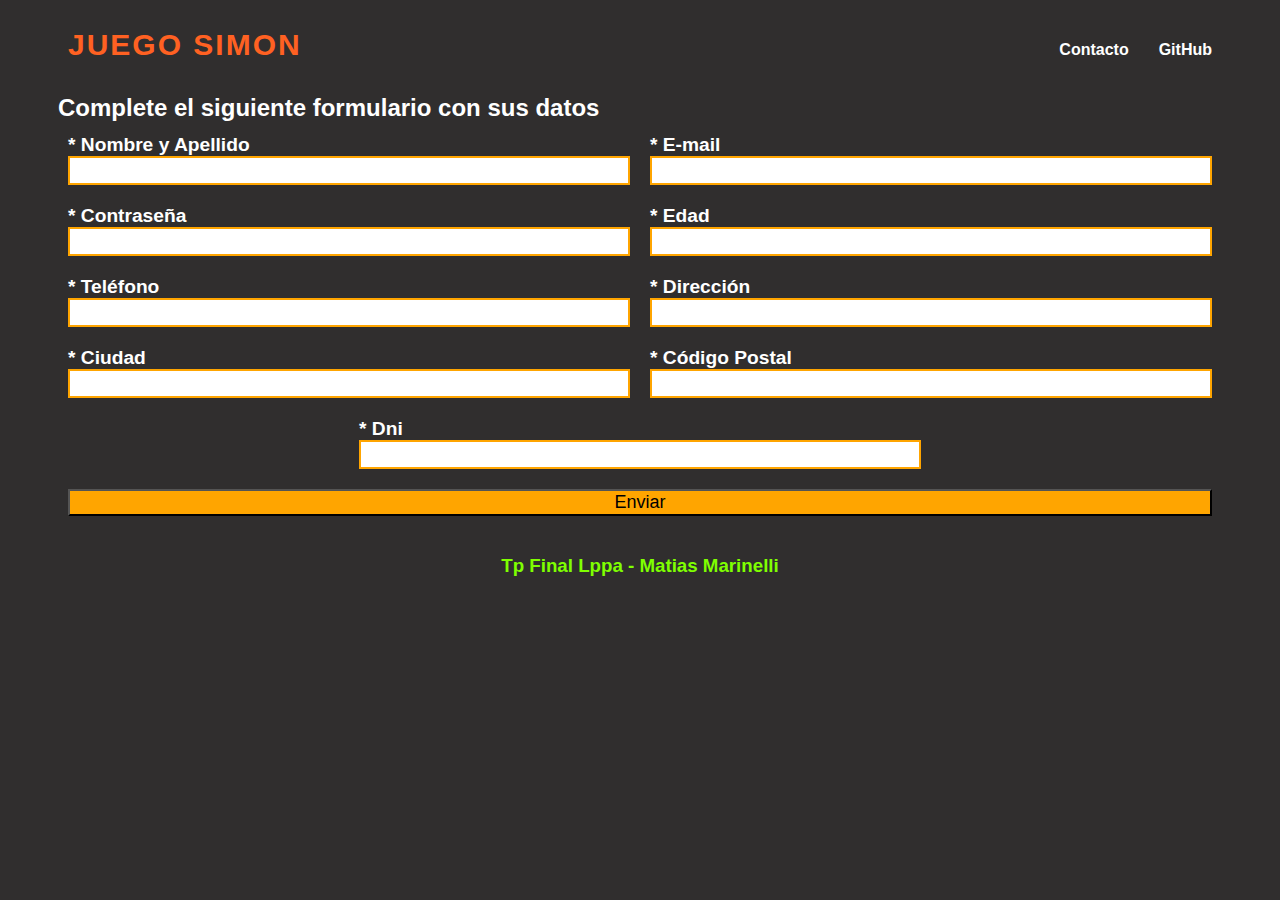
==== contacto.html @ 786cab05 "Avances en el formulario de contanto" ====
<!DOCTYPE html>
<html lang="es">
<head>
  <meta charset="UTF-8">
  <meta name="viewport" content="width=device-width, initial-scale=1.0">
  <title>Juego Simon</title>
  <link rel="stylesheet" href="./styles.css">
  <link rel="stylesheet" href="./stylesValidation.css">
</head>
<body>
  <header class="row-nowrap">
    <div>
      <h1>Juego Simon</h1>
    </div>

    <div class="row-nowrap menu">
      <a href="#"><h4>Contacto</h4></a>
      <a href="https://github.com/matiasr86/lppa-simon" target="_blank"><h4>GitHub</h4></a>
    </div>
  </header>
  <main>
    <section class="column-wrap sec-form">
      <h2>Complete el siguiente formulario con sus datos</h2>
      <form action="" >
        <div class="row-wrap form">
          <div class="userData">
              <div>
                <label for="nombre">* Nombre y Apellido</label>
              </div>
              <div>
                <input type="text" id="nombre">
              </div>
          </div>

          <div class="userData">
            <div>
              <label for="mail">* E-mail</label>
            </div>
            <div>
              <input type="text" id="mail">
            </div>
          </div>

          <div class="userData">
            <div>
              <label for="contraseña">* Contraseña</label>
            </div>
            <div>
              <input type="password" id="contraseña">
            </div>
          </div>

          <div class="userData">
            <div>
              <label for="edad">* Edad</label>
            </div>
            <div>
              <input type="number" id="edad">
            </div>
          </div>

          <div class="userData">
            <div>
              <label for="telefono">* Teléfono</label>
            </div>
            <div>
              <input type="number" id="telefono">
            </div>
          </div>

          <div class="userData">
            <div>
              <label for="direccion">* Dirección</label>
            </div>
            <div>
              <input type="text" id="direccion">
            </div>
          </div>

          <div class="userData">
            <div>
              <label for="ciudad">* Ciudad</label>
            </div>
            <div>
              <input type="text" id="ciudad">
            </div>
          </div>

          <div class="userData">
            <div>
              <label for="codigo">* Código Postal</label>
            </div>
            <div>
              <input type="number" id="codigo">
            </div>
          </div>

          <div class="userData">
            <div>
              <label for="dni">* Dni</label>
            </div>
            <div>
              <input type="number" id="dni">
            </div>
          </div>
        </div>       
        
        
        <div class="send">
          <button type="submit">
            Enviar
          </button>
        </div>
      </form>
    </section>

  </main>
  <footer>
    <h3>Tp Final Lppa - Matias Marinelli</h3>
  </footer>
  

  <script src="./logic.js"></script>
  <script src="./validations.js"></script>
</body>
</html>
---- styles.css ----
*,
*::after,
*::before{
  box-sizing: border-box;
}

html{
  color:white;
  font-family: sans-serif;
  background-color: rgb(48, 46, 46);
}

body{
  padding-left: 40px;
  padding-right: 40px;
}

header{
  align-items:baseline;
  justify-content: space-between;
  padding-left: 20px;
  padding-right: 20px;

}

a{
  text-decoration: none;
  color: white;
}


.column-wrap{
  display: flex;
  flex-wrap: wrap;
  flex-direction: column;
  
}

.row-wrap{
  display: flex;
  flex-wrap: wrap;
  flex-direction: row;
  
}

.row-nowrap{
  display: flex;
  flex-wrap: nowrap;
  flex-direction: row;
  
}

h1{
  font-size: 30px;
  color: #ff6122;
  text-transform: uppercase;
  letter-spacing: 2px;
  margin-top: 20px;
}

h2{
  margin-block-start: 2px;
  margin-block-end: 2px;
}

h3{
  color: chartreuse;
}

.menu h4{
  margin-left: 30px;
}

#play {
  padding: 10px 20px;
  font-size: 20px;
  border: 2px solid white;
  background-color: chartreuse;
  color:rgb(48, 46, 46);
  border-radius: 5px;
  cursor: pointer;
  transition: background-color 0.3s ease;
  width: 400px;
  font-weight: bold;
  margin-bottom: 5px;
  margin-top: 10px;
}

#play:hover {
  background-color: #45a049;
}

.contenedor{
  align-items: center;
}

.play-area{
  justify-content: center;
  border: 4px solid greenyellow;
  border-radius: 10px;
  width: 100%;
}

.juego{
  border-radius: 5px;
  padding: 25px;
  width: 450px;
  align-items: center;
}

label{
  margin-bottom: 5px;
  font-size: larger;
  font-weight: bold;
}

.ranking{
  padding: 25px;
  border-radius: 5px;
  width: 450px;
  align-items: start;
  background-color:rgb(48, 46, 46);

}

.ranking div{
  width: 100%;
  text-align: center;
}

#my-table{
  width: 100%;
}

#my-table thead{
  background-color: #ff6122;
  width: 100%;
}

#my-table tbody{
  color:greenyellow
}


.my-table th {
  text-align: center;
  width: auto;
}

input{
  border: 2px solid orange;
  font-size: 20px;
  width: 400px;
}

.estado{
  width: 400px;
  background-color: #ff6122;
  border-radius: 5px;

}

.estado div{
  color: white;
  width: 200px;
  text-align: center;
}


.primary{
  display: flex;
  align-items: center;
  text-align: center;
  margin-top: 10px;
  width: 400px;
  height: 400px;
  background-color: rgb(48, 46, 46);
  border-radius: 15px;

  
}

.primary div
{
  width: 100%;
  border-radius: 30px; 
  
  cursor: pointer;
}

.secondary{
  width: 100%;
  height: 200px;
}

.secondary div{
  border: 8px solid rgb(48, 46, 46);
}


#red{
  background-color: rgb(100, 0, 0);
  
}

#yellow{
  background-color: rgb(204, 204, 0);
}

#green{
  background-color: rgb(0, 80, 0);
}

#blue{
  background-color: rgb(0, 0, 100);
}

footer{
  width: 100%;
  text-align: center;
}



@media screen and (max-width: 700px) {
h2{
  font-size: medium;
}

  body{
    padding-left: 5px;
    padding-right: 5px;
  }

  input{
    width: 300px;
  }

  #play {
    width: 300px;
  }


  
  .estado div{
    width: 150px;
  }

  .ranking{
    width: 350px;
  }
  .play-area{
    width: 300;

  }

  .estado{
    width: 300px;
  
  }
  
  .primary{
    width: 300px;
    height: 300px;

  }


  .secondary{
    width: 100%;
    height: 150px;
  }

  .secondary div{
    width: 150px;
    height: 150px;

  }

  

  .juego{

    padding: 2px;
    width: 300px;
  }



}
---- stylesValidation.css ----
.sec-form{
  display: flex;
  width: 100%;
  padding: 10px;
  align-content: center;
}

.sec-form h3{

  font-size: 30px;
  margin-block-start: 0;
  margin-block-end: 2px;
}

.form{
  width: 100%;
  justify-content:center;
}

.userData{
  padding: 10px;
  width: 50%;
}

.userData input{
  width: 100%;
}

.send{
  padding: 10px;
  justify-content: center;
  width: 100%;
}

button{
  font-size: large;
  background-color: orange;
  width: 100%;
}



@media screen and (max-width: 700px) {

  .userData{

    min-width: 380px;

  }

  button{

    width: 380px;
  }

  }
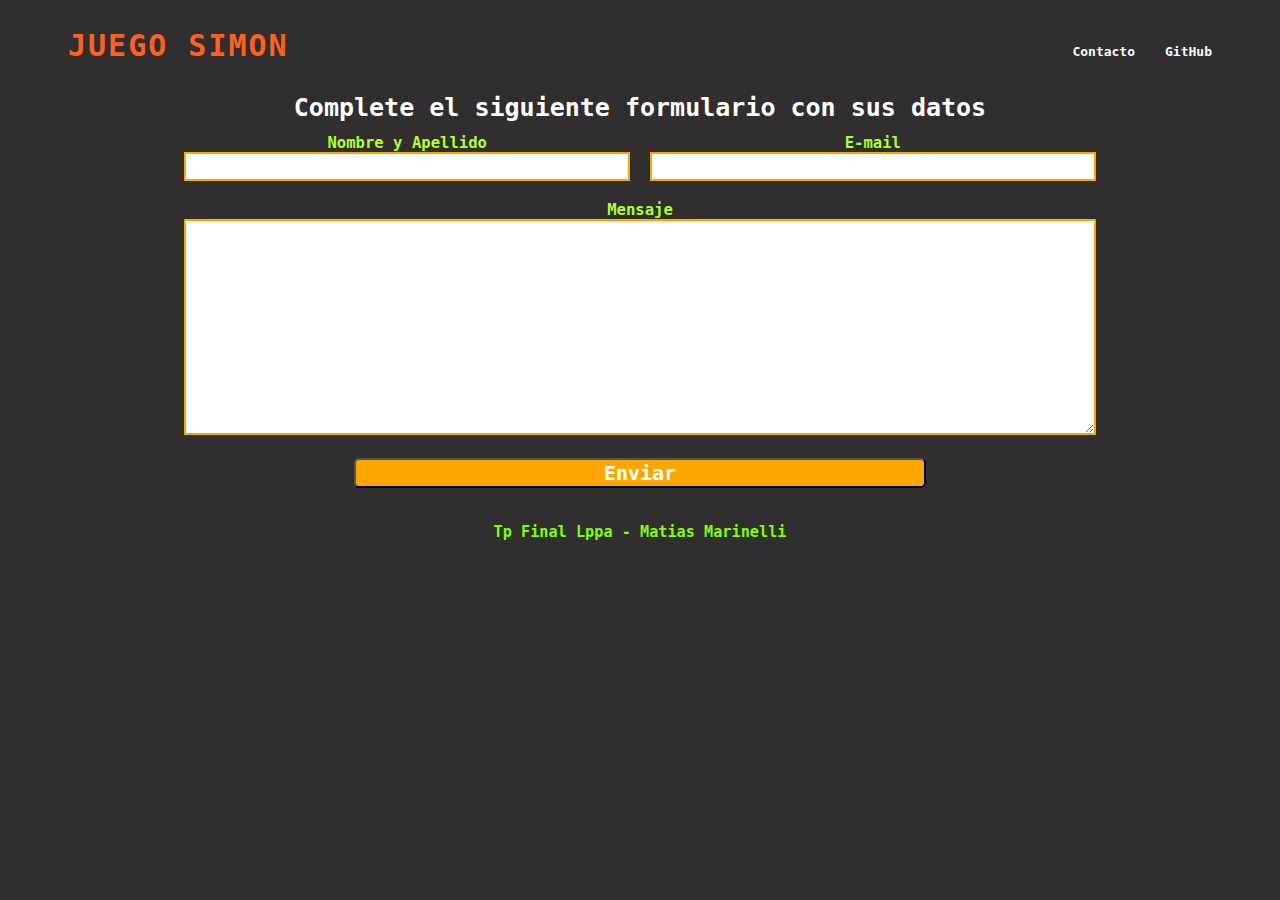
==== commit 67670c85: "Avances con el formulario de contacto" ====
--- a/contacto.html
+++ b/contacto.html
@@ -25,7 +25,7 @@
         <div class="row-wrap form">
           <div class="userData">
               <div>
-                <label for="nombre">* Nombre y Apellido</label>
+                <label for="nombre">Nombre y Apellido</label>
               </div>
               <div>
                 <input type="text" id="nombre">
@@ -34,83 +34,32 @@
 
           <div class="userData">
             <div>
-              <label for="mail">* E-mail</label>
+              <label for="mail">E-mail</label>
             </div>
             <div>
               <input type="text" id="mail">
             </div>
           </div>
 
-          <div class="userData">
+          <div class="message">
             <div>
-              <label for="contraseña">* Contraseña</label>
+              <label for="mensaje">Mensaje</label>
             </div>
             <div>
-              <input type="password" id="contraseña">
+              <textarea id="mensaje" rows="8" cols="50"></textarea></textarea>
+  
             </div>
           </div>
 
-          <div class="userData">
-            <div>
-              <label for="edad">* Edad</label>
-            </div>
-            <div>
-              <input type="number" id="edad">
-            </div>
+          <div class="send">
+            <a href="mailto:correo@example.com"><button type="submit">Enviar</button>
+            </a>
           </div>
 
-          <div class="userData">
-            <div>
-              <label for="telefono">* Teléfono</label>
-            </div>
-            <div>
-              <input type="number" id="telefono">
-            </div>
-          </div>
-
-          <div class="userData">
-            <div>
-              <label for="direccion">* Dirección</label>
-            </div>
-            <div>
-              <input type="text" id="direccion">
-            </div>
-          </div>
-
-          <div class="userData">
-            <div>
-              <label for="ciudad">* Ciudad</label>
-            </div>
-            <div>
-              <input type="text" id="ciudad">
-            </div>
-          </div>
-
-          <div class="userData">
-            <div>
-              <label for="codigo">* Código Postal</label>
-            </div>
-            <div>
-              <input type="number" id="codigo">
-            </div>
-          </div>
-
-          <div class="userData">
-            <div>
-              <label for="dni">* Dni</label>
-            </div>
-            <div>
-              <input type="number" id="dni">
-            </div>
-          </div>
         </div>       
         
         
-        <div class="send">
-          <button type="submit">
-            Enviar
-          </button>
-        </div>
+
       </form>
     </section>
 
--- a/styles.css
+++ b/styles.css
@@ -6,7 +6,7 @@
 
 html{
   color:white;
-  font-family: sans-serif;
+  font-family: monospace;
   background-color: rgb(48, 46, 46);
 }
 
@@ -35,6 +35,8 @@
   flex-direction: column;
   
 }
+
+
 
 .row-wrap{
   display: flex;
@@ -71,6 +73,10 @@
   margin-left: 30px;
 }
 
+button{
+  font-family: monospace;
+}
+
 #play {
   padding: 10px 20px;
   font-size: 20px;
--- a/stylesValidation.css
+++ b/stylesValidation.css
@@ -1,14 +1,19 @@
+label{
+  color: greenyellow;
+}
 
 .sec-form{
   display: flex;
   width: 100%;
   padding: 10px;
   align-content: center;
+  text-align: center;
 }
 
-.sec-form h3{
-
-  font-size: 30px;
+.sec-form h2{
+  padding-left: 25px;
+  padding-right: 25px;
+  font-size: 25px;
   margin-block-start: 0;
   margin-block-end: 2px;
 }
@@ -20,11 +25,23 @@
 
 .userData{
   padding: 10px;
-  width: 50%;
+  width: 40%;
 }
 
 .userData input{
   width: 100%;
+}
+
+.message{
+  width: 80%;
+  padding: 10px;
+}
+
+textarea{
+  font-size: 20px;
+  width: 100%;
+  padding: 10px;
+  border: 2px solid orange;
 }
 
 .send{
@@ -34,9 +51,13 @@
 }
 
 button{
-  font-size: large;
+  border-radius: 5px;
+  font-size: 20px;
+  font-weight: bold;
   background-color: orange;
-  width: 100%;
+  color: white;
+  width: 50%;
+  height: auto;
 }
 
 
@@ -49,9 +70,13 @@
 
   }
 
-  button{
+  .message{
+    width:380px;
 
-    width: 380px;
+  }
+
+  .send{
+
   }
 
   }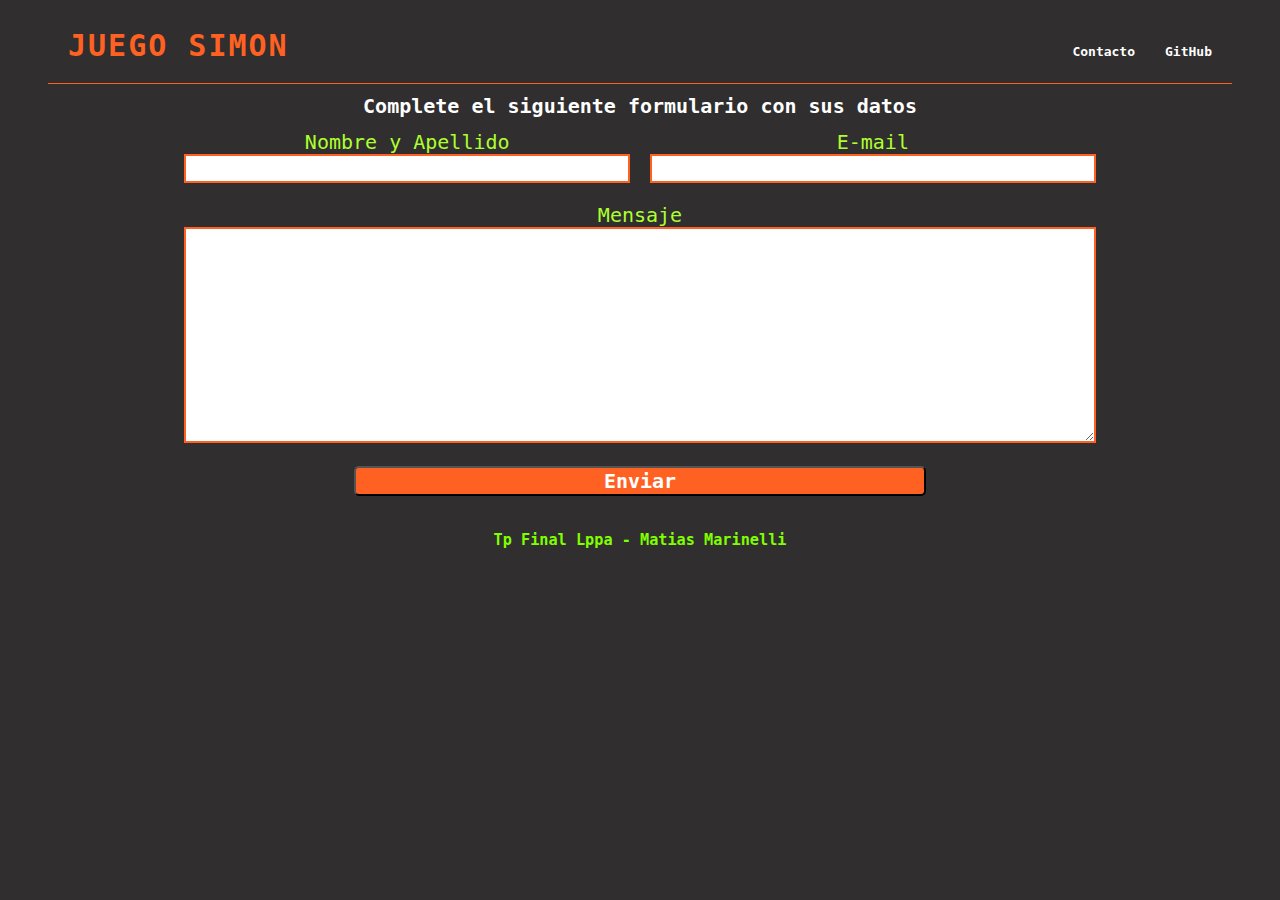
==== commit f78085c9: "Ventana modal y form de contacto listo" ====
--- a/contacto.html
+++ b/contacto.html
@@ -21,14 +21,14 @@
   <main>
     <section class="column-wrap sec-form">
       <h2>Complete el siguiente formulario con sus datos</h2>
-      <form action="" >
+      <form action="mailto:matiasr86@hotmail.com" method="post" enctype="text/plain" >
         <div class="row-wrap form">
           <div class="userData">
               <div>
                 <label for="nombre">Nombre y Apellido</label>
               </div>
               <div>
-                <input type="text" id="nombre">
+                <input type="text" id="nombre" name="nombre" required >
               </div>
           </div>
 
@@ -37,22 +37,22 @@
               <label for="mail">E-mail</label>
             </div>
             <div>
-              <input type="text" id="mail">
+              <input type="text" id="email" name="email" required>
             </div>
           </div>
 
           <div class="message">
             <div>
-              <label for="mensaje">Mensaje</label>
+              <label for="message">Mensaje</label>
             </div>
             <div>
-              <textarea id="mensaje" rows="8" cols="50"></textarea></textarea>
+              <textarea id="message" name="message" rows="8" cols="50" required></textarea></textarea>
   
             </div>
           </div>
 
           <div class="send">
-            <a href="mailto:correo@example.com"><button type="submit">Enviar</button>
+            <button type="submit">Enviar</button>
             </a>
           </div>
 
@@ -68,8 +68,6 @@
     <h3>Tp Final Lppa - Matias Marinelli</h3>
   </footer>
   
-
-  <script src="./logic.js"></script>
   <script src="./validations.js"></script>
 </body>
 </html>--- a/styles.css
+++ b/styles.css
@@ -20,6 +20,7 @@
   justify-content: space-between;
   padding-left: 20px;
   padding-right: 20px;
+  border-bottom: 1px solid #ff6122;
 
 }
 
@@ -77,11 +78,144 @@
   font-family: monospace;
 }
 
-#play {
+
+.contenedor{
+  align-items: center;
+}
+
+
+
+.juego{
+  border-radius: 5px;
+  padding: 25px;
+  width: 450px;
+  align-items: center;
+}
+
+label{
+  margin-bottom: 5px;
+  font-size: 20px;
+}
+
+
+
+input{
+  border: 2px solid #ff6122;
+  font-size: 20px;
+  width: 400px;
+}
+
+.estado{
+  width: 400px;
+  background-color: #ff6122;
+
+}
+
+.estado div{
+  color: white;
+  width: 200px;
+  text-align: center;
+}
+
+
+.primary{
+  position: relative;
+  display: flex;
+  align-items: center;
+  text-align: center;
+  margin-top: 10px;
+  width: 400px;
+  height: 400px;
+  background-color: rgb(48, 46, 46);
+  border-radius: 15px;
+  margin-bottom: 20px;
+
+  
+}
+
+.secondary{
+  width: 100%;
+  height: 200px;
+}
+
+.secondary div{
+  width: 100%;
+  border-radius: 30px;
+  border: 8px solid rgb(48, 46, 46);
+  cursor: pointer;
+}
+
+
+#red{
+  background-color: rgb(100, 0, 0);
+  
+}
+
+#yellow{
+  background-color: rgb(204, 204, 0);
+}
+
+#green{
+  background-color: rgb(0, 80, 0);
+}
+
+#blue{
+  background-color: rgb(0, 0, 100);
+}
+
+.flotante {
+  position: absolute;
+  top: 50%;
+  left: 50%;
+  transform: translate(-50%, -50%);
+  background-color: black;
+  z-index: 1;
+  border-radius: 50%; /* Establece el borde redondeado */
+  width: 55%; /* Ajusta el ancho del div flotante */
+  height: 55%; /* Ajusta la altura del div flotante */
+  justify-content: center;
+  align-items: center;
+  border: 10px solid rgb(48, 46, 46);
+}
+
+
+.flotante h2{
+  color: greenyellow;
+  font-size: 30px;
+  font-weight: bolder;
+  cursor: pointer;
+}
+
+.modal {
+  display: none;
+  position: absolute;
+  top: 50%;
+  left: 50%;
+  transform: translate(-50%, -50%);
+  background-color: red;
+  padding: 20px;
+  z-index: 1;
+  width: 80%; /* Ajusta el ancho del div flotante */
+  height: 40%; /* Ajusta la altura del div flotante */
+  justify-content: center;
+  align-items: center;
+  border: 4px solid white;
+  color: white;
+  font-size: 30px;
+}
+
+
+#close-modal{
+  cursor: pointer;
+
+}
+
+
+#ranking-button {
+  border: none;
   padding: 10px 20px;
   font-size: 20px;
-  border: 2px solid white;
-  background-color: chartreuse;
+  background-color: #ff6122;
   color:rgb(48, 46, 46);
   border-radius: 5px;
   cursor: pointer;
@@ -89,138 +223,11 @@
   width: 400px;
   font-weight: bold;
   margin-bottom: 5px;
-  margin-top: 10px;
-}
-
-#play:hover {
-  background-color: #45a049;
-}
-
-.contenedor{
-  align-items: center;
-}
-
-.play-area{
-  justify-content: center;
-  border: 4px solid greenyellow;
-  border-radius: 10px;
-  width: 100%;
-}
-
-.juego{
-  border-radius: 5px;
-  padding: 25px;
-  width: 450px;
-  align-items: center;
-}
-
-label{
-  margin-bottom: 5px;
-  font-size: larger;
-  font-weight: bold;
-}
-
-.ranking{
-  padding: 25px;
-  border-radius: 5px;
-  width: 450px;
-  align-items: start;
-  background-color:rgb(48, 46, 46);
-
-}
-
-.ranking div{
-  width: 100%;
-  text-align: center;
-}
-
-#my-table{
-  width: 100%;
-}
-
-#my-table thead{
-  background-color: #ff6122;
-  width: 100%;
-}
-
-#my-table tbody{
-  color:greenyellow
-}
-
-
-.my-table th {
-  text-align: center;
-  width: auto;
-}
-
-input{
-  border: 2px solid orange;
-  font-size: 20px;
-  width: 400px;
-}
-
-.estado{
-  width: 400px;
-  background-color: #ff6122;
-  border-radius: 5px;
-
-}
-
-.estado div{
-  color: white;
-  width: 200px;
-  text-align: center;
-}
-
-
-.primary{
-  display: flex;
-  align-items: center;
-  text-align: center;
-  margin-top: 10px;
-  width: 400px;
-  height: 400px;
-  background-color: rgb(48, 46, 46);
-  border-radius: 15px;
-
-  
-}
-
-.primary div
-{
-  width: 100%;
-  border-radius: 30px; 
-  
-  cursor: pointer;
-}
-
-.secondary{
-  width: 100%;
-  height: 200px;
-}
-
-.secondary div{
-  border: 8px solid rgb(48, 46, 46);
-}
-
-
-#red{
-  background-color: rgb(100, 0, 0);
-  
-}
-
-#yellow{
-  background-color: rgb(204, 204, 0);
-}
-
-#green{
-  background-color: rgb(0, 80, 0);
-}
-
-#blue{
-  background-color: rgb(0, 0, 100);
-}
-
+}
+
+#ranking-button:hover {
+  background-color: #eb8a0bee;
+}
 footer{
   width: 100%;
   text-align: center;
@@ -228,7 +235,7 @@
 
 
 
-@media screen and (max-width: 700px) {
+@media screen and (max-width: 600px) {
 h2{
   font-size: medium;
 }
@@ -252,13 +259,7 @@
     width: 150px;
   }
 
-  .ranking{
-    width: 350px;
-  }
-  .play-area{
-    width: 300;
-
-  }
+
 
   .estado{
     width: 300px;
@@ -287,8 +288,20 @@
 
   .juego{
 
-    padding: 2px;
-    width: 300px;
+    padding-left: 2px;
+    padding-right: 2px;
+    width: 300px;
+  }
+
+  .flotante h2{
+
+    font-size: 20px;
+  }
+
+  #ranking-button {
+
+    width: 300px;
+
   }
 
 
--- a/stylesValidation.css
+++ b/stylesValidation.css
@@ -13,7 +13,7 @@
 .sec-form h2{
   padding-left: 25px;
   padding-right: 25px;
-  font-size: 25px;
+  font-size: 20px;
   margin-block-start: 0;
   margin-block-end: 2px;
 }
@@ -41,7 +41,7 @@
   font-size: 20px;
   width: 100%;
   padding: 10px;
-  border: 2px solid orange;
+  border: 2px solid #ff6122;
 }
 
 .send{
@@ -54,7 +54,7 @@
   border-radius: 5px;
   font-size: 20px;
   font-weight: bold;
-  background-color: orange;
+  background-color: #ff6122;
   color: white;
   width: 50%;
   height: auto;
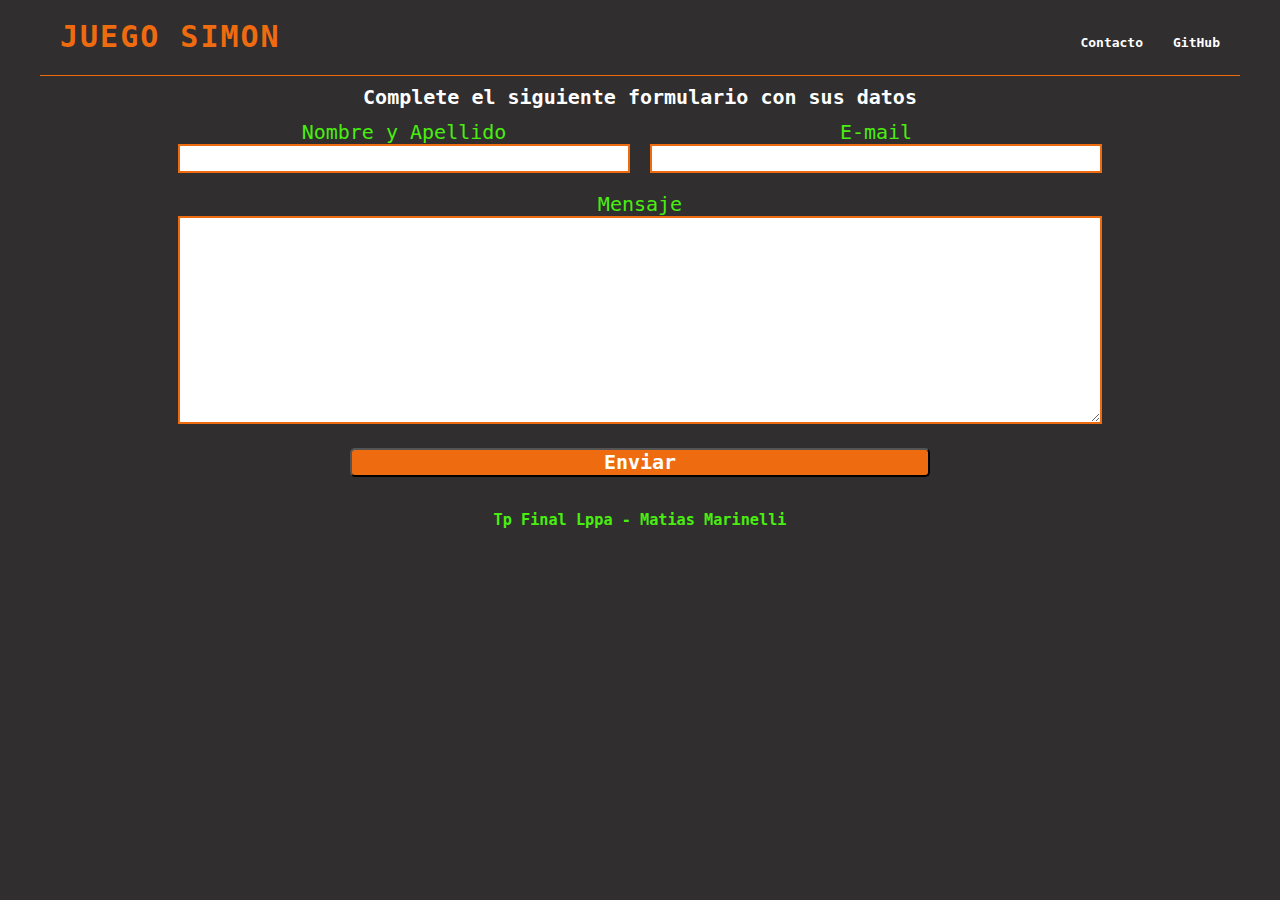
==== commit 3bc777cb: "Correcciones" ====
--- a/contacto.html
+++ b/contacto.html
@@ -4,19 +4,19 @@
   <meta charset="UTF-8">
   <meta name="viewport" content="width=device-width, initial-scale=1.0">
   <title>Juego Simon</title>
+  <link rel="stylesheet" href="./reset.css">
   <link rel="stylesheet" href="./styles.css">
   <link rel="stylesheet" href="./stylesValidation.css">
 </head>
 <body>
   <header class="row-nowrap">
     <div>
-      <h1>Juego Simon</h1>
+      <a href="./index.html"><h1>Juego Simon</h1></a>
     </div>
-
-    <div class="row-nowrap menu">
+    <nav class="row-nowrap menu">
       <a href="#"><h4>Contacto</h4></a>
       <a href="https://github.com/matiasr86/lppa-simon" target="_blank"><h4>GitHub</h4></a>
-    </div>
+    </nav>
   </header>
   <main>
     <section class="column-wrap sec-form">
@@ -31,7 +31,6 @@
                 <input type="text" id="nombre" name="nombre" required >
               </div>
           </div>
-
           <div class="userData">
             <div>
               <label for="mail">E-mail</label>
@@ -40,34 +39,24 @@
               <input type="text" id="email" name="email" required>
             </div>
           </div>
-
           <div class="message">
             <div>
               <label for="message">Mensaje</label>
             </div>
             <div>
-              <textarea id="message" name="message" rows="8" cols="50" required></textarea></textarea>
-  
+              <textarea id="message" name="message" rows="8" cols="50" required></textarea>
             </div>
           </div>
-
           <div class="send">
             <button type="submit">Enviar</button>
-            </a>
           </div>
-
-        </div>       
-        
-        
-
+        </div>   
       </form>
     </section>
-
   </main>
   <footer>
     <h3>Tp Final Lppa - Matias Marinelli</h3>
   </footer>
-  
   <script src="./validations.js"></script>
 </body>
 </html>--- a/styles.css
+++ b/styles.css
@@ -5,7 +5,7 @@
 }
 
 html{
-  color:white;
+  color:rgb(255, 255, 255);
   font-family: monospace;
   background-color: rgb(48, 46, 46);
 }
@@ -20,13 +20,12 @@
   justify-content: space-between;
   padding-left: 20px;
   padding-right: 20px;
-  border-bottom: 1px solid #ff6122;
-
+  border-bottom: 1px solid rgb(238, 107, 16);
 }
 
 a{
   text-decoration: none;
-  color: white;
+  color: rgb(255, 255, 255);
 }
 
 
@@ -37,8 +36,6 @@
   
 }
 
-
-
 .row-wrap{
   display: flex;
   flex-wrap: wrap;
@@ -55,7 +52,7 @@
 
 h1{
   font-size: 30px;
-  color: #ff6122;
+  color: rgb(238, 107, 16);
   text-transform: uppercase;
   letter-spacing: 2px;
   margin-top: 20px;
@@ -67,7 +64,7 @@
 }
 
 h3{
-  color: chartreuse;
+  color: rgb(73, 238, 16);
 }
 
 .menu h4{
@@ -78,14 +75,11 @@
   font-family: monospace;
 }
 
-
-.contenedor{
-  align-items: center;
-}
-
-
-
-.juego{
+.container{
+  align-items: center;
+}
+
+.game{
   border-radius: 5px;
   padding: 25px;
   width: 450px;
@@ -100,19 +94,19 @@
 
 
 input{
-  border: 2px solid #ff6122;
+  border: 2px solid rgb(238, 107, 16);
   font-size: 20px;
   width: 400px;
 }
 
-.estado{
-  width: 400px;
-  background-color: #ff6122;
-
-}
-
-.estado div{
-  color: white;
+.state{
+  width: 400px;
+  background-color: rgb(238, 107, 16);
+
+}
+
+.state div{
+  color: rgb(255, 255, 255);
   width: 200px;
   text-align: center;
 }
@@ -129,8 +123,6 @@
   background-color: rgb(48, 46, 46);
   border-radius: 15px;
   margin-bottom: 20px;
-
-  
 }
 
 .secondary{
@@ -168,7 +160,7 @@
   top: 50%;
   left: 50%;
   transform: translate(-50%, -50%);
-  background-color: black;
+  background-color: rgb(0, 0, 0);
   z-index: 1;
   border-radius: 50%; /* Establece el borde redondeado */
   width: 55%; /* Ajusta el ancho del div flotante */
@@ -178,9 +170,8 @@
   border: 10px solid rgb(48, 46, 46);
 }
 
-
 .flotante h2{
-  color: greenyellow;
+  color: rgb(73, 238, 16);
   font-size: 30px;
   font-weight: bolder;
   cursor: pointer;
@@ -192,16 +183,22 @@
   top: 50%;
   left: 50%;
   transform: translate(-50%, -50%);
-  background-color: red;
+  background-color: rgb(255, 0, 0);
   padding: 20px;
   z-index: 1;
   width: 80%; /* Ajusta el ancho del div flotante */
-  height: 40%; /* Ajusta la altura del div flotante */
+  height: 50%; /* Ajusta la altura del div flotante */
   justify-content: center;
   align-items: center;
-  border: 4px solid white;
-  color: white;
+  border: 4px solid rgb(255, 255, 255);
+  color: rgb(255, 255, 255);
   font-size: 30px;
+  opacity: 0.8;
+}
+
+.modal h3{
+  font-size: 15px;
+  color: rgb(255, 255, 255);
 }
 
 
@@ -215,7 +212,7 @@
   border: none;
   padding: 10px 20px;
   font-size: 20px;
-  background-color: #ff6122;
+  background-color: rgb(238, 107, 16);
   color:rgb(48, 46, 46);
   border-radius: 5px;
   cursor: pointer;
@@ -226,19 +223,17 @@
 }
 
 #ranking-button:hover {
-  background-color: #eb8a0bee;
+  background-color: rgb(238, 107, 16);
 }
 footer{
   width: 100%;
   text-align: center;
 }
 
-
-
 @media screen and (max-width: 600px) {
-h2{
+  h2{
   font-size: medium;
-}
+  }
 
   body{
     padding-left: 5px;
@@ -253,17 +248,13 @@
     width: 300px;
   }
 
-
-  
-  .estado div{
+  .state{
+    width: 300px;
+  
+  }
+  
+  .state div{
     width: 150px;
-  }
-
-
-
-  .estado{
-    width: 300px;
-  
   }
   
   .primary{
@@ -284,26 +275,17 @@
 
   }
 
-  
-
-  .juego{
-
+  .game{
     padding-left: 2px;
     padding-right: 2px;
     width: 300px;
   }
 
   .flotante h2{
-
     font-size: 20px;
   }
 
   #ranking-button {
-
-    width: 300px;
-
-  }
-
-
-
+    width: 300px;
+  }
 }--- a/stylesValidation.css
+++ b/stylesValidation.css
@@ -1,5 +1,5 @@
 label{
-  color: greenyellow;
+  color: rgb(73, 238, 16);
 }
 
 .sec-form{
@@ -41,7 +41,7 @@
   font-size: 20px;
   width: 100%;
   padding: 10px;
-  border: 2px solid #ff6122;
+  border: 2px solid rgb(238, 107, 16);
 }
 
 .send{
@@ -54,8 +54,8 @@
   border-radius: 5px;
   font-size: 20px;
   font-weight: bold;
-  background-color: #ff6122;
-  color: white;
+  background-color: rgb(238, 107, 16);
+  color: rgb(255, 255, 255);
   width: 50%;
   height: auto;
 }
@@ -65,18 +65,11 @@
 @media screen and (max-width: 700px) {
 
   .userData{
-
     min-width: 380px;
-
   }
 
   .message{
     width:380px;
-
   }
 
-  .send{
-
-  }
-
-  }+}